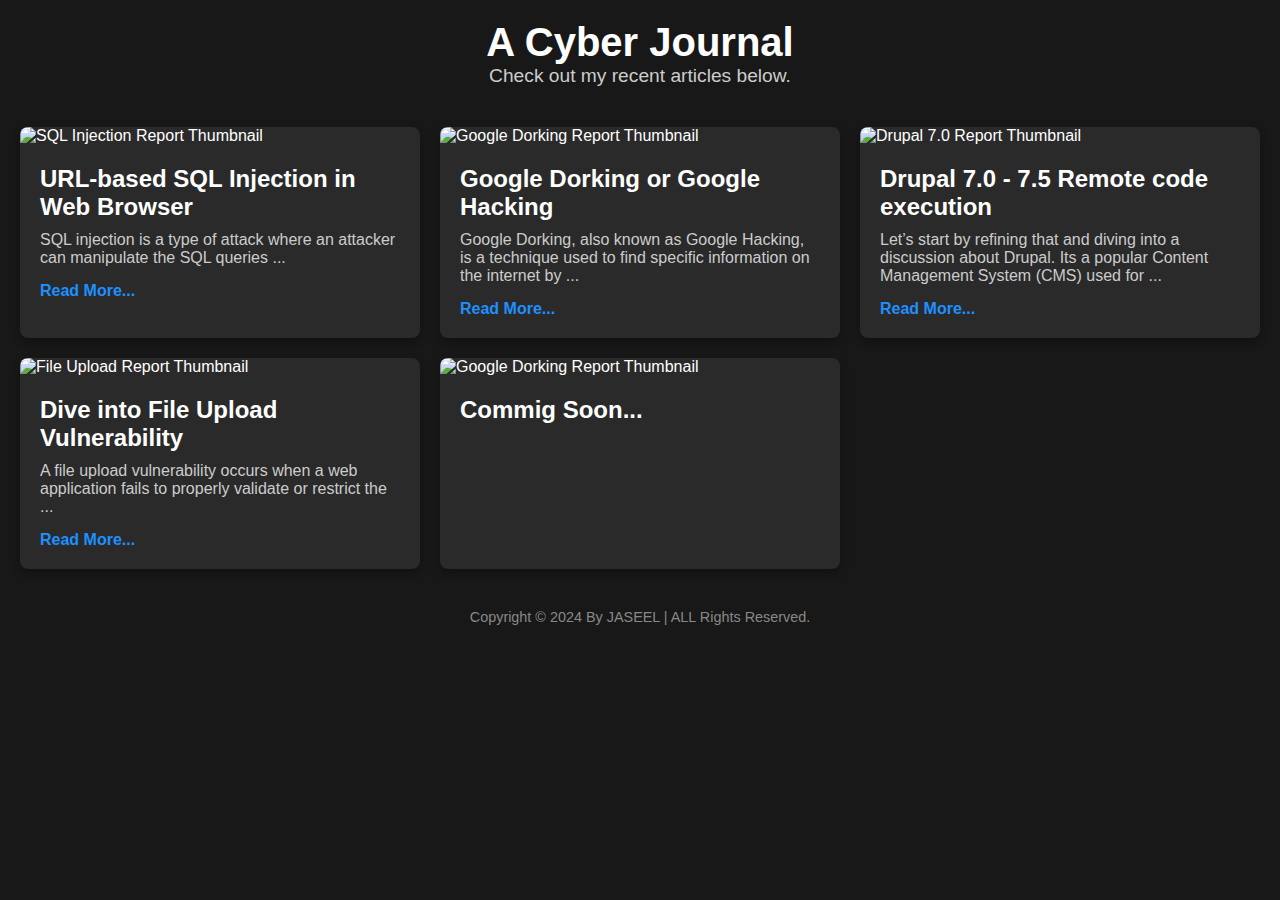
==== Blog.html @ 0f05b6e1 "new blog page added with css" ====
<!DOCTYPE html>
<html lang="en">

<head>
    <meta charset="UTF-8">
    <meta name="viewport" content="width=device-width, initial-scale=1.0">
    <title>Medium Reports Showcase</title>
    <link rel="stylesheet" href="/src/styles/blog.css">
</head>

<body>
    <header>
        <h1>A Cyber Journal</h1>
        <p>Check out my recent articles below.</p>
    </header>

    <!-- Reports Grid -->
    <section class="reports-grid">
        <!-- Report Card 1 -->
        <div class="report-card">
            <img src="https://miro.medium.com/v2/resize:fit:828/format:webp/1*IN1zyF54LB8Etkl2BhmdGw.jpeg"
                alt="SQL Injection Report Thumbnail">
            <div class="report-content">
                <h2>URL-based SQL Injection in Web Browser</h2>
                <p>SQL injection is a type of attack where an attacker can manipulate the SQL queries ...
                </p>
                <a href="https://medium.com/@Jaseelptl/url-based-sql-injection-in-web-browser-090439cbd700"
                    target="_blank">Read More...</a>
            </div>
        </div>

        <!-- Report Card 2 -->

        <div class="report-card">
            <img src="https://miro.medium.com/v2/resize:fit:828/format:webp/1*IBsfgHPc1u0lug0LmQjUrw.png"
                alt="Google Dorking Report Thumbnail">
            <div class="report-content">
                <h2>Google Dorking or Google Hacking</h2>
                <p>Google Dorking, also known as Google Hacking, is a technique used to find specific information on the internet by ...
                </p>
                <a href="https://medium.com/@Jaseelptl/google-dorking-or-google-hacking-d31d17ac0c6b"
                    target="_blank">Read More...</a>
            </div>
        </div>

        <!-- Report Card 3 -->
        <div class="report-card">
            <img src="https://miro.medium.com/v2/resize:fit:828/format:webp/1*jrQWaSQYbHm1UnaPthdIKw.png"
                alt="Drupal 7.0 Report Thumbnail">
            <div class="report-content">
                <h2>Drupal 7.0 - 7.5 Remote code execution</h2>
                <p>Let’s start by refining that and diving into a discussion about Drupal. Its a popular Content Management System (CMS) used for  ...
                </p>
                <a href="https://medium.com/@Jaseelptl/drupal-7-0-7-31-remote-code-execution-389052a05e4d"
                    target="_blank">Read More...</a>
            </div>
        </div>
     <!-- Report Card 4 -->
     <div class="report-card">
        <img src="https://miro.medium.com/v2/resize:fit:750/format:webp/0*Wpi9uKF8jMMzoCHE.png"
            alt="File Upload Report Thumbnail">
        <div class="report-content">
            <h2>Dive into File Upload Vulnerability</h2>
            <p>A file upload vulnerability occurs when a web application fails to properly validate or restrict the  ...
            </p>
            <a href="https://medium.com/@Jaseelptl/dive-into-file-upload-vulnerability-37f7b7884331"
                target="_blank">Read More...</a>
        </div>
    </div>
    
        <!-- commig soon Report Card -->
          <div class="report-card">
            <img src="https://via.placeholder.com/600x300" alt="Google Dorking Report Thumbnail">
            <div class="report-content">
                <h2>Commig Soon...</h2>
                <a href="https://medium.com/@example" target="_blank"></a>
            </div>
        </div>
    </section>

    <footer>
        <p>Copyright &copy; 2024 By JASEEL | ALL Rights Reserved.</p>
    </footer>

    <script src="script.js"></script>
</body>

</html>
---- src/styles/blog.css ----
* {
    margin: 0;
    padding: 0;
    box-sizing: border-box;
}

body {
    font-family: Arial, sans-serif;
    background-color: #181818;
    color: #fff;
    padding: 20px;
}

header {
    text-align: center;
    margin-bottom: 40px;
}

header h1 {
    color: #ffffff;
    font-size: 2.5rem;
}

header p {
    color: #ccc;
    font-size: 1.2rem;
}

/* Grid layout for reports */
.reports-grid {
    display: grid;
    grid-template-columns: repeat(auto-fit, minmax(300px, 1fr));
    gap: 20px;
    justify-items: center;
}

/* Report Card Style */
.report-card {
    background-color: #2a2a2a;
    border-radius: 8px;
    overflow: hidden;
    width: 100%;
    max-width: 400px;
    box-shadow: 0 4px 10px rgba(0, 0, 0, 0.3);
    transition: transform 0.3s ease, box-shadow 0.3s ease;
}

.report-card img {
    width: 100%;
    height: 210px;
}

.report-content {
    padding: 20px;
}

.report-content h2 {
    font-size: 1.5rem;
    margin-bottom: 10px;
}

.report-content p {
    color: #ccc;
    font-size: 1rem;
    margin-bottom: 15px;
}

.report-content a {
    color: #1e90ff;
    text-decoration: none;
    font-weight: bold;
    display: inline-block;
}

.report-content a:hover {
    text-decoration: underline;
}

/* Hover effects */
.report-card:hover {
    transform: translateY(-10px);
    box-shadow: 0 8px 20px rgba(0, 0, 0, 0.5);
}

/* New Report Style */
.new-report {
    display: flex;
    align-items: center;
    justify-content: center;
    background-color: #333;
    color: #888;
    font-size: 1.5rem;
    cursor: pointer;
}

.new-report:hover {
    background-color: #444;
}

/* Footer */
footer {
    text-align: center;
    margin-top: 40px;
    color: #888;
    font-size: 0.9rem;
}
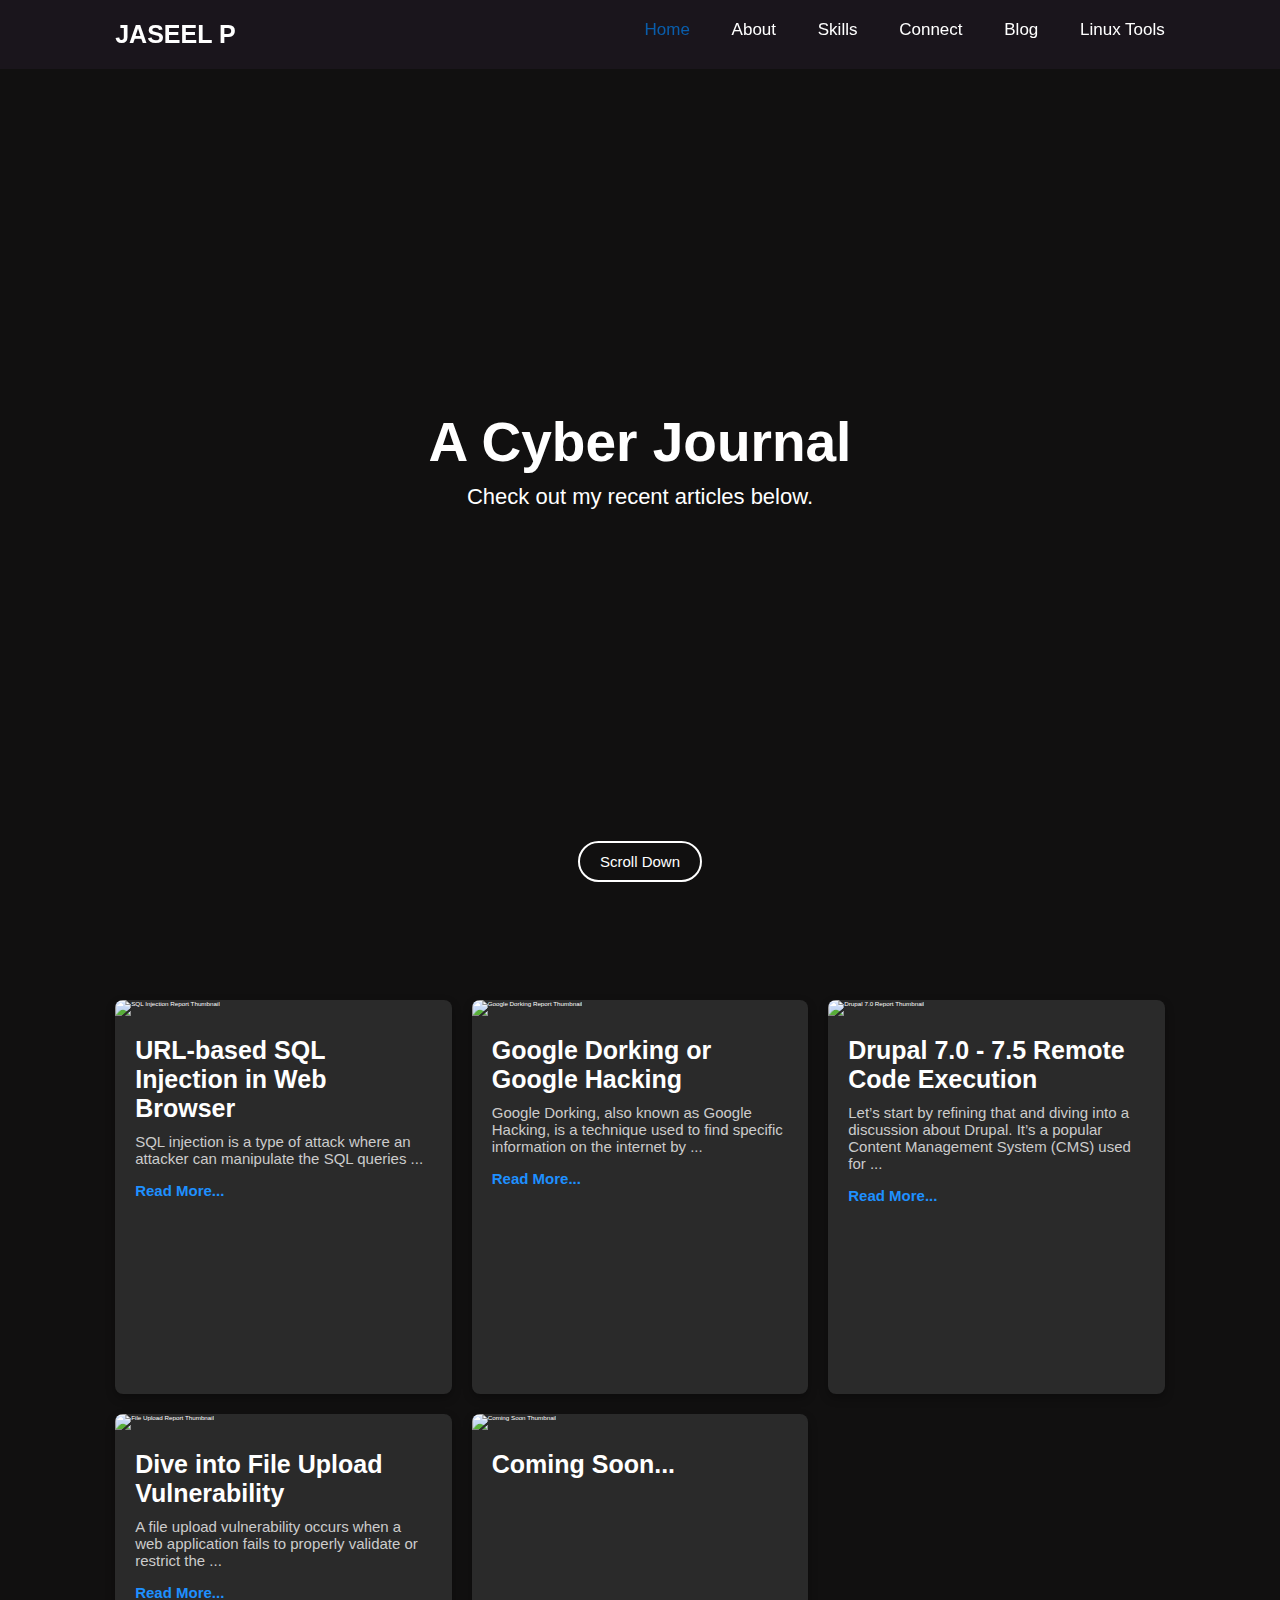
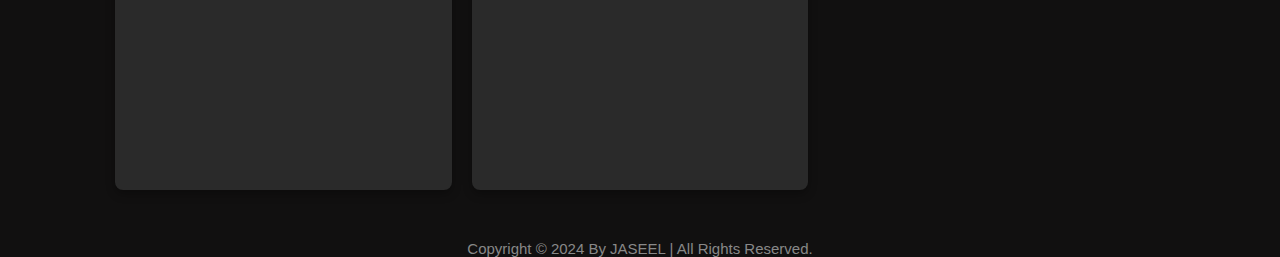
==== commit d52e0870: "add blog section" ====
--- a/Blog.html
+++ b/Blog.html
@@ -9,80 +9,91 @@
 </head>
 
 <body>
-    <header>
+    <!-- Header Design -->
+    <header class="header">
+        <a href="#" class="logo">JASEEL P</a>
+        <img src="./src/icons/menu-icon.svg" alt="menu error" id="menu-icon">
+        <nav class="navbar">
+            <a href="./index.html" class="active">Home</a>
+            <a href="./index.html#about">About</a>
+            <a href="./index.html#skills">Skills</a>
+            <a href="./index.html#connect">Connect</a>
+            <a href="./Blog.html">Blog</a>
+            <a href="./index.html">Linux Tools</a>
+        </nav>
+    </header>
+
+    <!-- Home Content -->
+     <sectio id="home">
+    <div class="home-content">
         <h1>A Cyber Journal</h1>
         <p>Check out my recent articles below.</p>
-    </header>
+    </div>
+    <!-- home button container -->
+      <div class="fixed-button-container">
+        <a href="#Card" id="scrollButton">Scroll Down</a>
+      </div>
+    </sectio>
 
     <!-- Reports Grid -->
-    <section class="reports-grid">
+    <section id="Card" class="reports-grid">
         <!-- Report Card 1 -->
         <div class="report-card">
-            <img src="https://miro.medium.com/v2/resize:fit:828/format:webp/1*IN1zyF54LB8Etkl2BhmdGw.jpeg"
-                alt="SQL Injection Report Thumbnail">
+            <img src="https://miro.medium.com/v2/resize:fit:828/format:webp/1*IN1zyF54LB8Etkl2BhmdGw.jpeg" alt="SQL Injection Report Thumbnail">
             <div class="report-content">
                 <h2>URL-based SQL Injection in Web Browser</h2>
-                <p>SQL injection is a type of attack where an attacker can manipulate the SQL queries ...
-                </p>
-                <a href="https://medium.com/@Jaseelptl/url-based-sql-injection-in-web-browser-090439cbd700"
-                    target="_blank">Read More...</a>
+                <p>SQL injection is a type of attack where an attacker can manipulate the SQL queries ...</p>
+                <a href="https://medium.com/@Jaseelptl/url-based-sql-injection-in-web-browser-090439cbd700" target="_blank">Read More...</a>
             </div>
         </div>
 
         <!-- Report Card 2 -->
-
         <div class="report-card">
-            <img src="https://miro.medium.com/v2/resize:fit:828/format:webp/1*IBsfgHPc1u0lug0LmQjUrw.png"
-                alt="Google Dorking Report Thumbnail">
+            <img src="https://miro.medium.com/v2/resize:fit:828/format:webp/1*IBsfgHPc1u0lug0LmQjUrw.png" alt="Google Dorking Report Thumbnail">
             <div class="report-content">
                 <h2>Google Dorking or Google Hacking</h2>
-                <p>Google Dorking, also known as Google Hacking, is a technique used to find specific information on the internet by ...
-                </p>
-                <a href="https://medium.com/@Jaseelptl/google-dorking-or-google-hacking-d31d17ac0c6b"
-                    target="_blank">Read More...</a>
+                <p>Google Dorking, also known as Google Hacking, is a technique used to find specific information on the internet by ...</p>
+                <a href="https://medium.com/@Jaseelptl/google-dorking-or-google-hacking-d31d17ac0c6b" target="_blank">Read More...</a>
             </div>
         </div>
 
         <!-- Report Card 3 -->
         <div class="report-card">
-            <img src="https://miro.medium.com/v2/resize:fit:828/format:webp/1*jrQWaSQYbHm1UnaPthdIKw.png"
-                alt="Drupal 7.0 Report Thumbnail">
+            <img src="https://miro.medium.com/v2/resize:fit:828/format:webp/1*jrQWaSQYbHm1UnaPthdIKw.png" alt="Drupal 7.0 Report Thumbnail">
             <div class="report-content">
-                <h2>Drupal 7.0 - 7.5 Remote code execution</h2>
-                <p>Let’s start by refining that and diving into a discussion about Drupal. Its a popular Content Management System (CMS) used for  ...
-                </p>
-                <a href="https://medium.com/@Jaseelptl/drupal-7-0-7-31-remote-code-execution-389052a05e4d"
-                    target="_blank">Read More...</a>
+                <h2>Drupal 7.0 - 7.5 Remote Code Execution</h2>
+                <p>Let’s start by refining that and diving into a discussion about Drupal. It’s a popular Content Management System (CMS) used for ...</p>
+                <a href="https://medium.com/@Jaseelptl/drupal-7-0-7-31-remote-code-execution-389052a05e4d" target="_blank">Read More...</a>
             </div>
         </div>
-     <!-- Report Card 4 -->
-     <div class="report-card">
-        <img src="https://miro.medium.com/v2/resize:fit:750/format:webp/0*Wpi9uKF8jMMzoCHE.png"
-            alt="File Upload Report Thumbnail">
-        <div class="report-content">
-            <h2>Dive into File Upload Vulnerability</h2>
-            <p>A file upload vulnerability occurs when a web application fails to properly validate or restrict the  ...
-            </p>
-            <a href="https://medium.com/@Jaseelptl/dive-into-file-upload-vulnerability-37f7b7884331"
-                target="_blank">Read More...</a>
+
+        <!-- Report Card 4 -->
+        <div class="report-card">
+            <img src="https://miro.medium.com/v2/resize:fit:750/format:webp/0*Wpi9uKF8jMMzoCHE.png" alt="File Upload Report Thumbnail">
+            <div class="report-content">
+                <h2>Dive into File Upload Vulnerability</h2>
+                <p>A file upload vulnerability occurs when a web application fails to properly validate or restrict the ...</p>
+                <a href="https://medium.com/@Jaseelptl/dive-into-file-upload-vulnerability-37f7b7884331" target="_blank">Read More...</a>
+            </div>
         </div>
-    </div>
-    
-        <!-- commig soon Report Card -->
-          <div class="report-card">
-            <img src="https://via.placeholder.com/600x300" alt="Google Dorking Report Thumbnail">
+
+        <!-- Coming Soon Report Card -->
+        <div class="report-card">
+            <img src="https://via.placeholder.com/600x300" alt="Coming Soon Thumbnail">
             <div class="report-content">
-                <h2>Commig Soon...</h2>
+                <h2>Coming Soon...</h2>
                 <a href="https://medium.com/@example" target="_blank"></a>
             </div>
         </div>
     </section>
 
+    <!-- Footer -->
     <footer>
-        <p>Copyright &copy; 2024 By JASEEL | ALL Rights Reserved.</p>
+        <p>Copyright &copy; 2024 By JASEEL | All Rights Reserved.</p>
     </footer>
 
-    <script src="script.js"></script>
+    <!-- Custom JS -->
+    <script src="./src/scripts/main.js"></script>
 </body>
 
-</html>+</html>
--- a/src/styles/blog.css
+++ b/src/styles/blog.css
@@ -2,29 +2,125 @@
     margin: 0;
     padding: 0;
     box-sizing: border-box;
-}
-
-body {
-    font-family: Arial, sans-serif;
-    background-color: #181818;
-    color: #fff;
-    padding: 20px;
-}
-
-header {
+    text-decoration: none;
+    outline: none;
+    scroll-behavior: smooth;
+    font-family: "Roboto", "Helvetica", sans-serif;
+}
+
+::-webkit-scrollbar {
+    background: var(--second-bg-color);
+}
+
+::-webkit-scrollbar-thumb {
+    background-color: var(--main-color);
+    border-radius: 99px;
+}
+
+:root {
+    --primary-color: #111010;
+    --second-bg-color: #02a8cd;
+    --third-bg-color: #653e7d1c;
+    --active-bg-color: #0087fda2;
+    --txt-color: #ffffff;
+    --main-color: #000000eb;
+    --transparent-color: #ffffff00;
+}
+
+html, body {
+    background: var(--primary-color);
+    color: var(--txt-color);
+    font-size: 62.5%;
+    overflow-x: hidden;
+}
+section {
+    min-height: 100vh;
+    padding: 10rem 9% 1rem;
+    
+  }
+
+span {
+    color: var(--active-bg-color);
+    font-weight: 600;
+}
+
+.header {
+    position: fixed;
+    top: 0;
+    left: 0;
+    width: 100%;
+    padding: 2rem 9%;
+    background: var(--third-bg-color);
+    display: flex;
+    justify-content: space-between;
+    z-index: 100;
+}
+
+.header.sticky {
+    border-bottom: 0.1rem solid rgba(0, 0, 0, 0.2);
+}
+
+.logo {
+    font-size: 2.5rem;
+    color: var(--txt-color);
+    font-weight: 600;
+}
+
+.navbar a {
+    font-size: 1.7rem;
+    color: var(--txt-color);
+    margin-left: 4rem;
+}
+
+.navbar a:hover, .navbar a.active {
+    color: var(--active-bg-color);
+}
+
+#menu-icon {
+    font-size: 3.6rem;
+    color: var(--txt-color);
+    display: none;
+}
+
+/* Title Section */
+.home-content {
+    display: flex;
+    flex-direction: column;
+    align-items: center;
+    justify-content: center;
+    height: 100vh; /* Full viewport height */
     text-align: center;
-    margin-bottom: 40px;
-}
-
-header h1 {
-    color: #ffffff;
-    font-size: 2.5rem;
-}
-
-header p {
-    color: #ccc;
-    font-size: 1.2rem;
-}
+    padding-top: 20px; /* Optional: adjust this value to move it slightly lower from the top */
+}
+
+.home-content h1 {
+    font-size: 5.5rem;
+    margin-bottom: 10px;
+}
+
+.home-content p {
+    font-size: 2.2rem;
+}
+/* scroll down btn */
+.fixed-button-container {
+    position: absolute;
+    bottom: 20px;
+    left: 50%;
+    transform: translateX(-50%);
+    margin-bottom: 10px;
+  }
+  
+  .fixed-button-container a {
+    font-size: 1.5rem;
+  }
+  
+  #scrollButton {
+    border: 2px solid white;
+    color: rgb(255, 255, 255);
+    padding: 10px 20px;
+    border-radius: 99px;
+    background-color: transparent;
+  }
 
 /* Grid layout for reports */
 .reports-grid {
@@ -47,7 +143,7 @@
 
 .report-card img {
     width: 100%;
-    height: 210px;
+    height: 200px;
 }
 
 .report-content {
@@ -55,13 +151,13 @@
 }
 
 .report-content h2 {
-    font-size: 1.5rem;
+    font-size: 2.5rem;
     margin-bottom: 10px;
 }
 
 .report-content p {
     color: #ccc;
-    font-size: 1rem;
+    font-size: 1.5rem;
     margin-bottom: 15px;
 }
 
@@ -69,7 +165,7 @@
     color: #1e90ff;
     text-decoration: none;
     font-weight: bold;
-    display: inline-block;
+    font-size: 1.5rem;
 }
 
 .report-content a:hover {
@@ -82,7 +178,7 @@
     box-shadow: 0 8px 20px rgba(0, 0, 0, 0.5);
 }
 
-/* New Report Style */
+/* New Report Button */
 .new-report {
     display: flex;
     align-items: center;
@@ -102,5 +198,72 @@
     text-align: center;
     margin-top: 40px;
     color: #888;
-    font-size: 0.9rem;
-}
+    font-size: 15px;
+}
+
+/* ===================== Responsive =======================*/
+
+@media (max-width: 991px) {
+    .header {
+        padding: 2rem 3%;
+    }
+
+    .footer {
+        padding: 2rem 3%;
+    }
+}
+
+@media (max-width: 768px) {
+    #menu-icon {
+        display: block;
+    }
+
+    .navbar {
+        position: absolute;
+        top: 100%;
+        left: 0;
+        padding: 1rem 3%;
+        width: 100%;
+        background: var(--main-color);
+        border-top: 0.1rem solid rgba(0, 0, 0, 0.2);
+        box-shadow: 0 0.5rem 1rem rgba(0, 0, 0, 0.2);
+        display: none;
+    }
+
+    .navbar.active {
+        display: block;
+    }
+
+    .navbar a {
+        display: block;
+        font-size: 2rem;
+        margin: 3rem 0;
+    }
+}
+
+@media (max-width: 617px) {
+    html {
+        font-size: 52%;
+    }
+}
+
+@media (max-width: 450px) {
+    html {
+        font-size: 50%;
+    }
+
+    .container img {
+        width: 90vw;
+    }
+}
+
+@media (max-width: 365px) {
+    .footer {
+        flex-direction: column-reverse;
+    }
+
+    .footer p {
+        text-align: center;
+        margin-top: 2rem;
+    }
+}
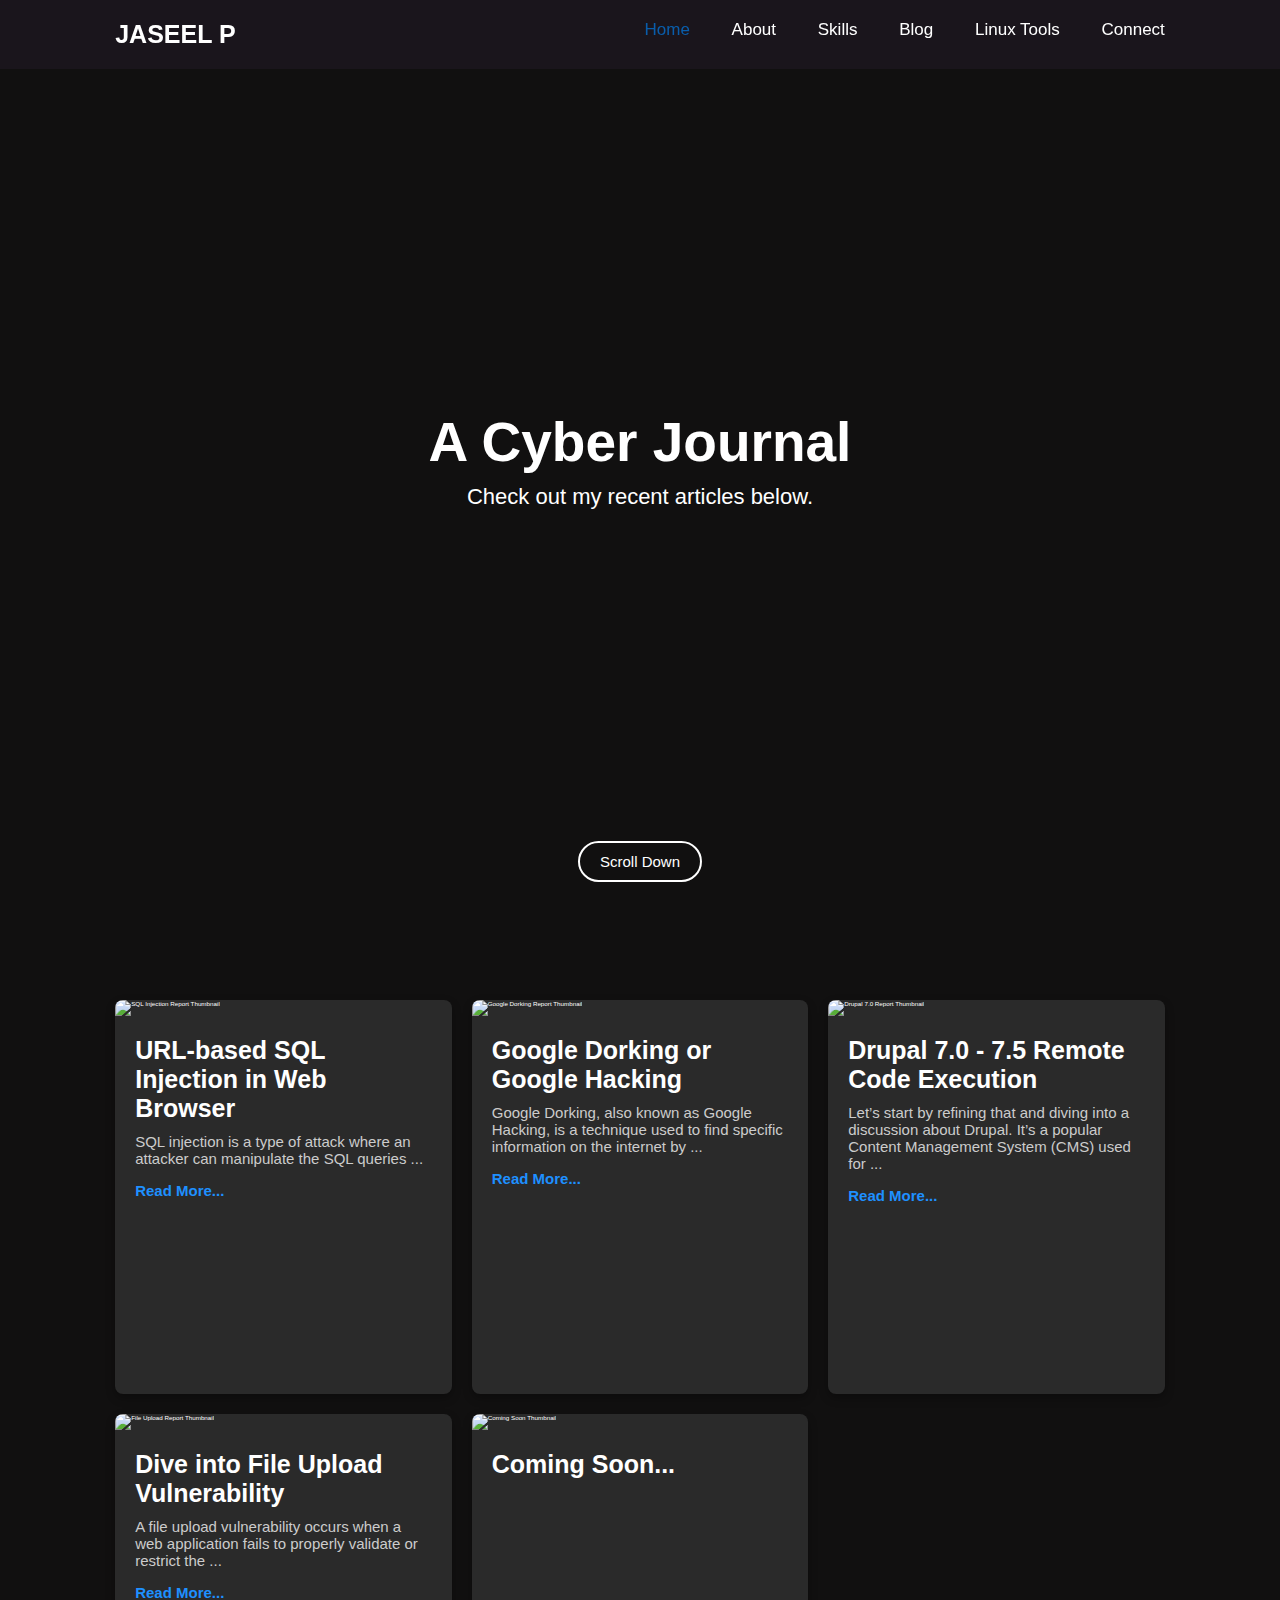
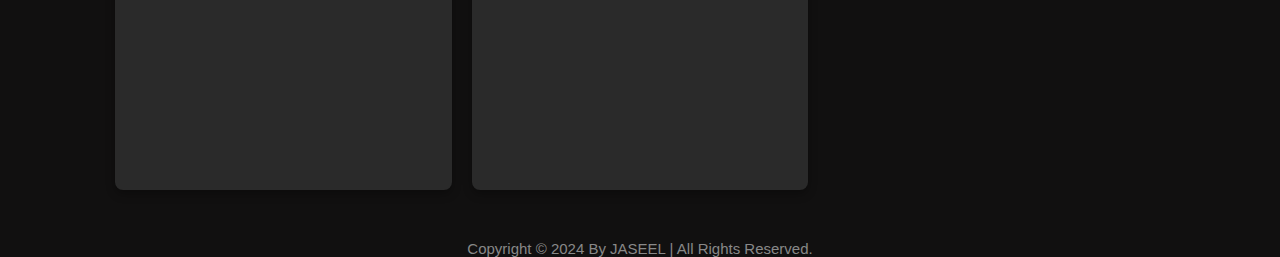
==== commit fedf33a8: "nav position changed" ====
--- a/Blog.html
+++ b/Blog.html
@@ -17,9 +17,9 @@
             <a href="./index.html" class="active">Home</a>
             <a href="./index.html#about">About</a>
             <a href="./index.html#skills">Skills</a>
+            <a href="./Blog.html">Blog</a>
+            <a href="./linuxtool.html">Linux Tools</a>
             <a href="./index.html#connect">Connect</a>
-            <a href="./Blog.html">Blog</a>
-            <a href="./index.html">Linux Tools</a>
         </nav>
     </header>
 
